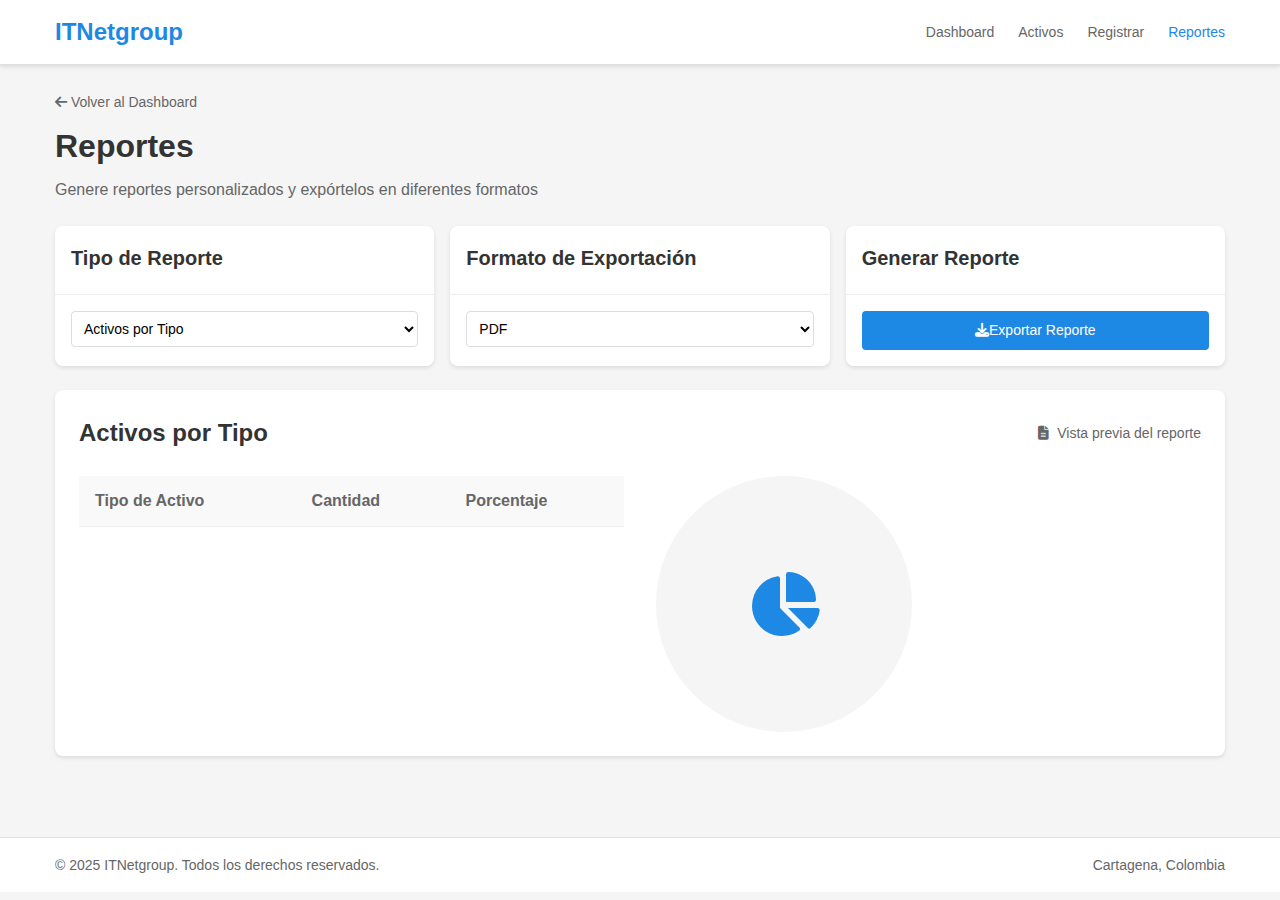
==== reports.html @ 24864eb9 "first version" ====
<!DOCTYPE html>
<html lang="es">
<head>
    <meta charset="UTF-8">
    <meta name="viewport" content="width=device-width, initial-scale=1.0">
    <title>Reportes - ITNetgroup</title>
    <link rel="stylesheet" href="styles.css">
    <link rel="stylesheet" href="https://cdnjs.cloudflare.com/ajax/libs/font-awesome/6.4.0/css/all.min.css">
    <script src="script.js"></script>
</head>
<body>
    <!-- Header -->
    <header class="header">
        <div class="container">
            <div class="header-content">
                <div class="logo">
                    <a href="index.html">ITNetgroup</a>
                </div>
                <nav class="main-nav">
                    <ul>
                        <li><a href="index.html">Dashboard</a></li>
                        <li><a href="assets.html">Activos</a></li>
                        <li><a href="register.html">Registrar</a></li>
                        <li><a href="reports.html" class="active">Reportes</a></li>
                    </ul>
                </nav>
            </div>
        </div>
    </header>

    <!-- Main Content -->
    <main class="main">
        <div class="container">
            <div class="page-header">
                <a href="index.html" class="back-link"><i class="fas fa-arrow-left"></i> Volver al Dashboard</a>
                <h1>Reportes</h1>
                <p>Genere reportes personalizados y expórtelos en diferentes formatos</p>
            </div>

            <!-- Opciones de Reporte -->
            <div class="report-options-grid">
                <div class="card">
                    <div class="card-header">
                        <h3>Tipo de Reporte</h3>
                    </div>
                    <div class="card-content">
                        <select name="report-type">
                            <option value="assets-by-type" selected>Activos por Tipo</option>
                            <option value="assets-by-location">Activos por Ubicación</option>
                            <option value="warranty-expiration">Expiración de Garantías</option>
                            <option value="software-licenses">Licencias de Software</option>
                        </select>
                    </div>
                </div>

                <div class="card">
                    <div class="card-header">
                        <h3>Formato de Exportación</h3>
                    </div>
                    <div class="card-content">
                        <select name="export-format">
                            <option value="pdf" selected>PDF</option>
                            <option value="excel">Excel</option>
                            <option value="csv">CSV</option>
                        </select>
                    </div>
                </div>

                <div class="card">
                    <div class="card-header">
                        <h3>Generar Reporte</h3>
                    </div>
                    <div class="card-content">
                        <a href="#" class="btn btn-primary btn-block"><i class="fas fa-download"></i> Exportar Reporte</a>
                    </div>
                </div>
            </div>

            <!-- Vista Previa del Reporte -->
            <div class="report-preview">
                <div class="report-header">
                    <h2>Activos por Tipo</h2>
                    <div class="report-meta">
                        <i class="fas fa-file-alt"></i> Vista previa del reporte
                    </div>
                </div>

                <div class="report-content">
                    <div class="report-grid">
                        <div class="report-table">
                            <table class="data-table">
                                <thead>
                                    <tr>
                                        <th>Tipo de Activo</th>
                                        <th>Cantidad</th>
                                        <th>Porcentaje</th>
                                    </tr>
                                </thead>
                                <tbody>
                                    <tr>
                                        <td>Hardware</td>
                                        <td>142</td>
                                        <td>38%</td>
                                    </tr>
                                    <tr>
                                        <td>Software</td>
                                        <td>87</td>
                                        <td>27%</td>
                                    </tr>
                                    <tr>
                                        <td>Redes</td>
                                        <td>56</td>
                                        <td>23%</td>
                                    </tr>
                                    <tr>
                                        <td>Otros Activos TI</td>
                                        <td>29</td>
                                        <td>12%</td>
                                    </tr>
                                    <tr class="total-row">
                                        <td>Total</td>
                                        <td>120</td>
                                        <td>100%</td>
                                    </tr>
                                </tbody>
                            </table>
                        </div>
                        <div class="report-chart">
                            <div class="pie-chart-placeholder">
                                <i class="fas fa-chart-pie"></i>
                                <span class="sr-only">Gráfico de distribución de activos por tipo</span>
                            </div>
                        </div>
                    </div>
                </div>
            </div>
        </div>
    </main>

    <!-- Footer -->
    <footer class="footer">
        <div class="container">
            <div class="footer-content">
                <p>© 2025 ITNetgroup. Todos los derechos reservados.</p>
                <p>Cartagena, Colombia</p>
            </div>
        </div>
    </footer>
</body>
</html>
---- styles.css ----
/* Reset y estilos base */
* {
    margin: 0;
    padding: 0;
    box-sizing: border-box;
  }
  
  body {
    font-family: "Segoe UI", Tahoma, Geneva, Verdana, sans-serif;
    line-height: 1.6;
    color: #333;
    background-color: #f5f5f5;
  }
  
  .container {
    width: 100%;
    max-width: 1200px;
    margin: 0 auto;
    padding: 0 15px;
  }
  
  a {
    text-decoration: none;
    color: inherit;
  }
  
  ul {
    list-style: none;
  }
  
  /* Utilidades */
  .hidden {
    display: none !important;
  }
  
  .sr-only {
    position: absolute;
    width: 1px;
    height: 1px;
    padding: 0;
    margin: -1px;
    overflow: hidden;
    clip: rect(0, 0, 0, 0);
    white-space: nowrap;
    border-width: 0;
  }
  
  .full-width {
    width: 100%;
  }
  
  /* Header */
  .header {
    background-color: #fff;
    box-shadow: 0 2px 4px rgba(0, 0, 0, 0.1);
    position: sticky;
    top: 0;
    z-index: 100;
    border-bottom: 1px solid #e0e0e0;
  }
  
  .header-content {
    display: flex;
    justify-content: space-between;
    align-items: center;
    height: 64px;
  }
  
  .logo a {
    font-size: 1.5rem;
    font-weight: 700;
    color: #1e88e5;
  }
  
  .main-nav ul {
    display: flex;
    gap: 24px;
  }
  
  .main-nav a {
    font-size: 0.875rem;
    font-weight: 500;
    color: #666;
    transition: color 0.2s;
  }
  
  .main-nav a:hover {
    color: #1e88e5;
  }
  
  .main-nav a.active {
    color: #1e88e5;
  }
  
  .header-actions {
    display: flex;
    align-items: center;
    gap: 16px;
  }
  
  .search-box {
    position: relative;
  }
  
  .search-box input {
    padding: 8px 8px 8px 32px;
    border: 1px solid #ddd;
    border-radius: 4px;
    font-size: 0.875rem;
    width: 200px;
    background-color: #fff;
  }
  
  .search-box i {
    position: absolute;
    left: 10px;
    top: 50%;
    transform: translateY(-50%);
    color: #666;
  }
  
  /* Main Content */
  .main {
    padding: 24px 0;
    min-height: calc(100vh - 128px); /* 100vh - (header + footer) */
  }
  
  .page-header {
    margin-bottom: 24px;
  }
  
  .page-header h1 {
    font-size: 2rem;
    font-weight: 700;
    margin-bottom: 4px;
  }
  
  .page-header p {
    color: #666;
  }
  
  .back-link {
    display: inline-block;
    margin-bottom: 8px;
    color: #666;
    font-size: 0.875rem;
  }
  
  .back-link:hover {
    color: #1e88e5;
  }
  
  /* Buttons */
  .btn {
    display: inline-flex;
    align-items: center;
    justify-content: center;
    padding: 8px 16px;
    border-radius: 4px;
    font-size: 0.875rem;
    font-weight: 500;
    cursor: pointer;
    transition: all 0.2s;
    border: none;
  }
  
  .btn-primary {
    background-color: #1e88e5;
    color: #fff;
  }
  
  .btn-primary:hover {
    background-color: #1976d2;
  }
  
  .btn-outline {
    background-color: transparent;
    border: 1px solid #ddd;
    color: #666;
  }
  
  .btn-outline:hover {
    border-color: #1e88e5;
    color: #1e88e5;
  }
  
  .btn-danger {
    background-color: #e53935;
    color: #fff;
  }
  
  .btn-danger:hover {
    background-color: #d32f2f;
  }
  
  .btn-block {
    width: 100%;
  }
  
  .btn-icon {
    display: inline-flex;
    align-items: center;
    justify-content: center;
    width: 32px;
    height: 32px;
    border-radius: 4px;
    color: #666;
    transition: all 0.2s;
  }
  
  .btn-icon:hover {
    background-color: #f5f5f5;
    color: #1e88e5;
  }
  
  .btn-icon.delete:hover {
    color: #e53935;
  }
  
  /* Cards */
  .card {
    background-color: #fff;
    border-radius: 8px;
    box-shadow: 0 2px 4px rgba(0, 0, 0, 0.1);
    overflow: hidden;
  }
  
  .card-header {
    padding: 16px;
    border-bottom: 1px solid #eee;
  }
  
  .card-header h2,
  .card-header h3 {
    font-size: 1.25rem;
    font-weight: 600;
    margin-bottom: 4px;
  }
  
  .card-header p {
    color: #666;
    font-size: 0.875rem;
  }
  
  .card-content {
    padding: 16px;
  }
  
  .form-card {
    max-width: 800px;
    margin: 0 auto;
  }
  
  /* Stats Cards */
  .stats-grid {
    display: grid;
    grid-template-columns: repeat(auto-fit, minmax(250px, 1fr));
    gap: 20px;
    margin-bottom: 30px;
  }
  
  .stat-card {
    background: white;
    border-radius: 8px;
    padding: 20px;
    box-shadow: 0 2px 4px rgba(0, 0, 0, 0.1);
  }
  
  .stat-header {
    display: flex;
    justify-content: space-between;
    align-items: center;
    margin-bottom: 15px;
  }
  
  .stat-header h3 {
    margin: 0;
    font-size: 1.1rem;
    color: #333;
  }
  
  .stat-header i {
    font-size: 1.5rem;
    color: #1e88e5;
  }
  
  .stat-content {
    text-align: right;
  }
  
  .stat-value {
    font-size: 2rem;
    font-weight: bold;
    color: #1e88e5;
    margin-bottom: 5px;
  }
  
  .stat-change {
    font-size: 0.9rem;
    font-weight: 500;
  }
  
  .stat-change.positive {
    color: #4caf50;
  }
  
  .stat-change.negative {
    color: #f44336;
  }
  
  /* Section */
  .section {
    margin-bottom: 24px;
  }
  
  .section h2 {
    font-size: 1.5rem;
    font-weight: 600;
    margin-bottom: 16px;
  }
  
  /* Tables */
  .table-container {
    background-color: #fff;
    border-radius: 8px;
    box-shadow: 0 2px 4px rgba(0, 0, 0, 0.1);
    overflow: hidden;
    margin-bottom: 24px;
  }
  
  .data-table {
    width: 100%;
    border-collapse: collapse;
  }
  
  .data-table th,
  .data-table td {
    padding: 12px 16px;
    text-align: left;
    border-bottom: 1px solid #eee;
  }
  
  .data-table th {
    font-weight: 600;
    color: #666;
    background-color: #f9f9f9;
  }
  
  .data-table tr:last-child td {
    border-bottom: none;
  }
  
  .data-table tr:hover {
    background-color: #f5f5f5;
  }
  
  .total-row {
    font-weight: 600;
  }
  
  /* Estilos para la columna de última actualización */
  .data-table td:nth-last-child(2) {
    font-size: 0.85rem;
    color: #666;
    white-space: nowrap;
    font-style: italic;
    padding-right: 24px;
  }

  /* Badges */
  .badge {
    display: inline-block;
    padding: 6px 12px;
    border-radius: 4px;
    font-size: 0.75rem;
    font-weight: 500;
    text-align: center;
    white-space: nowrap;
    vertical-align: baseline;
    color: white;
  }

  .badge-available {
    background-color: #4caf50;
  }

  .badge-assigned {
    background-color: #1e88e5;
  }

  .badge-maintenance {
    background-color: #ff9800;
  }

  .badge-fuera-de-uso {
    background-color: #e53935;
  }

  .badge-success {
    background-color: #28a745;
    color: white;
  }

  .badge-danger {
    background-color: #dc3545;
    color: white;
  }

  .badge-warning {
    background-color: #ffa500;
    color: white;
  }

  .badge-secondary {
    background-color: #6c757d;
    color: white;
  }
  
  .badge-assigned {
    background-color: #1e88e5;
    color: #fff;
  }
  
  .badge-available {
    background-color: #4caf50;
    color: #fff;
  }
  
  .badge-maintenance {
    background-color: #ff9800;
    color: #fff;
  }
  
  .badge-out-of-use {
    background-color: #e53935;
    color: #fff;
  }
  
  /* Quick Access Grid */
  .quick-access-grid {
    display: grid;
    grid-template-columns: repeat(auto-fill, minmax(300px, 1fr));
    gap: 16px;
    margin-bottom: 24px;
  }
  
  /* Filters */
  .filters-container {
    display: flex;
    flex-direction: column;
    gap: 16px;
    margin-bottom: 24px;
  }
  
  .search-container {
    flex: 1;
  }
  
  .filter-actions {
    display: flex;
    flex-wrap: wrap;
    gap: 8px;
  }
  
  .filter-select {
    width: 160px;
  }
  
  .filter-select select,
  .card-content select {
    width: 100%;
    padding: 8px;
    border: 1px solid #ddd;
    border-radius: 4px;
    background-color: #fff;
    font-size: 0.875rem;
  }
  
  /* Forms */
  .register-form {
    display: flex;
    flex-direction: column;
    gap: 16px;
  }
  
  .form-group {
    display: flex;
    flex-direction: column;
    gap: 4px;
  }
  
  .form-group label {
    font-size: 0.875rem;
    font-weight: 500;
    color: #666;
  }
  
  .form-group input,
  .form-group select,
  .form-group textarea {
    padding: 8px;
    border: 1px solid #ddd;
    border-radius: 4px;
    font-size: 0.875rem;
    background-color: #fff;
  }
  
  .form-group textarea {
    min-height: 100px;
    resize: vertical;
  }
  
  .form-grid {
    display: grid;
    grid-template-columns: repeat(auto-fill, minmax(200px, 1fr));
    gap: 16px;
  }
  
  .form-group.full-width {
    grid-column: 1 / -1;
  }
  
  /* Report Options */
  .report-options-grid {
    display: grid;
    grid-template-columns: repeat(auto-fill, minmax(300px, 1fr));
    gap: 16px;
    margin-bottom: 24px;
  }
  
  /* Report Preview */
  .report-preview {
    background-color: #fff;
    border-radius: 8px;
    box-shadow: 0 2px 4px rgba(0, 0, 0, 0.1);
    padding: 24px;
  }
  
  .report-header {
    display: flex;
    justify-content: space-between;
    align-items: center;
    margin-bottom: 24px;
  }
  
  .report-header h2 {
    font-size: 1.5rem;
    font-weight: 600;
  }
  
  .report-meta {
    display: flex;
    align-items: center;
    gap: 8px;
    color: #666;
    font-size: 0.875rem;
  }
  
  .report-grid {
    display: grid;
    grid-template-columns: 1fr 1fr;
    gap: 32px;
  }
  
  .pie-chart-placeholder {
    display: flex;
    align-items: center;
    justify-content: center;
    width: 256px;
    height: 256px;
    border-radius: 50%;
    background-color: #f5f5f5;
    color: #1e88e5;
    font-size: 4rem;
  }
  
  /* Modal */
  .modal {
    display: none;
    position: fixed;
    top: 0;
    left: 0;
    width: 100%;
    height: 100%;
    background-color: rgba(0, 0, 0, 0.5);
    z-index: 1000;
    align-items: center;
    justify-content: center;
  }

  .modal.show {
    display: flex;
  }

  .modal-body {
    flex: 1;
    overflow-y: auto;
    padding: 20px 24px;
    scrollbar-width: thin;
    scrollbar-color: #cbd5e0 #f1f5f9;
  }

  .modal-body::-webkit-scrollbar {
    width: 8px;
  }

  .modal-body::-webkit-scrollbar-track {
    background: #f1f5f9;
    border-radius: 4px;
  }

  .modal-body::-webkit-scrollbar-thumb {
    background-color: #cbd5e0;
    border-radius: 4px;
  }

  .modal-footer {
    padding: 16px 24px;
    border-top: 1px solid #eee;
    display: flex;
    justify-content: flex-end;
    gap: 12px;
    background-color: #fff;
    z-index: 1;
  }
  
  .details-grid {
    display: grid;
    grid-template-columns: repeat(2, 1fr);
    gap: 20px 32px;
    margin-bottom: 16px;
    min-width: 0;
  }

  .detail-item {
    display: flex;
    flex-direction: column;
    gap: 6px;
    background-color: #f8f9fa;
    padding: 12px;
    border-radius: 6px;
  }

  .detail-item label {
    font-weight: 600;
    color: #495057;
    font-size: 0.875rem;
    text-transform: uppercase;
    letter-spacing: 0.5px;
  }

  .detail-item span {
    font-size: 1rem;
    color: #2c3e50;
    line-height: 1.4;
    word-break: break-word;
    overflow-wrap: break-word;
  }

  .detail-item.full-width {
    grid-column: 1 / -1;
  }

  .close-modal {
    background: none;
    border: none;
    width: 32px;
    height: 32px;
    display: flex;
    align-items: center;
    justify-content: center;
    font-size: 1.25rem;
    color: #64748b;
    cursor: pointer;
    border-radius: 6px;
    transition: all 0.2s ease;
    padding: 0;
  }

  .close-modal:hover {
    background-color: #f1f5f9;
    color: #334155;
  }

  .close-modal.btn {
    width: auto;
    height: auto;
    padding: 8px 16px;
    font-size: 0.875rem;
    background-color: #f1f5f9;
    color: #334155;
    border: 1px solid #e2e8f0;
  }

  .close-modal.btn:hover {
    background-color: #e2e8f0;
  }
  
  .modal-content {
    background-color: #fff;
    border-radius: 8px;
    width: 90%;
    max-width: 800px;
    max-height: 90vh;
    position: relative;
    box-shadow: 0 4px 6px rgba(0, 0, 0, 0.1);
    display: flex;
    flex-direction: column;
    overflow: hidden;
  }

  .modal-header {
    display: flex;
    justify-content: space-between;
    align-items: center;
    padding: 16px 24px;
    border-bottom: 1px solid #eee;
    background-color: #fff;
    z-index: 1;
  }
  
  .modal-header h3 {
    font-size: 1.25rem;
    font-weight: 600;
  }
  
  /* Footer */
  .footer {
    background-color: #fff;
    border-top: 1px solid #e0e0e0;
    padding: 16px 0;
  }
  
  .footer-content {
    display: flex;
    justify-content: space-between;
    align-items: center;
  }
  
  .footer p {
    font-size: 0.875rem;
    color: #666;
  }
  
  /* Responsive */
  @media (max-width: 768px) {
    .hide-mobile {
      display: none;
    }
  
    .header-content {
      flex-direction: column;
      height: auto;
      padding: 16px 0;
    }
  
    .main-nav {
      margin-top: 16px;
    }
  
    .main-nav ul {
      justify-content: center;
    }
  
    .header-actions {
      margin-top: 16px;
      width: 100%;
      justify-content: space-between;
    }
  
    .search-box input {
      width: 100%;
    }
  
    .filters-container {
      flex-direction: column;
    }
  
    .filter-actions {
      justify-content: space-between;
    }
  
    .report-grid {
      grid-template-columns: 1fr;
    }
  
    .report-chart {
      display: flex;
      justify-content: center;
    }
  
    .footer-content {
      flex-direction: column;
      gap: 8px;
      text-align: center;
    }
  }
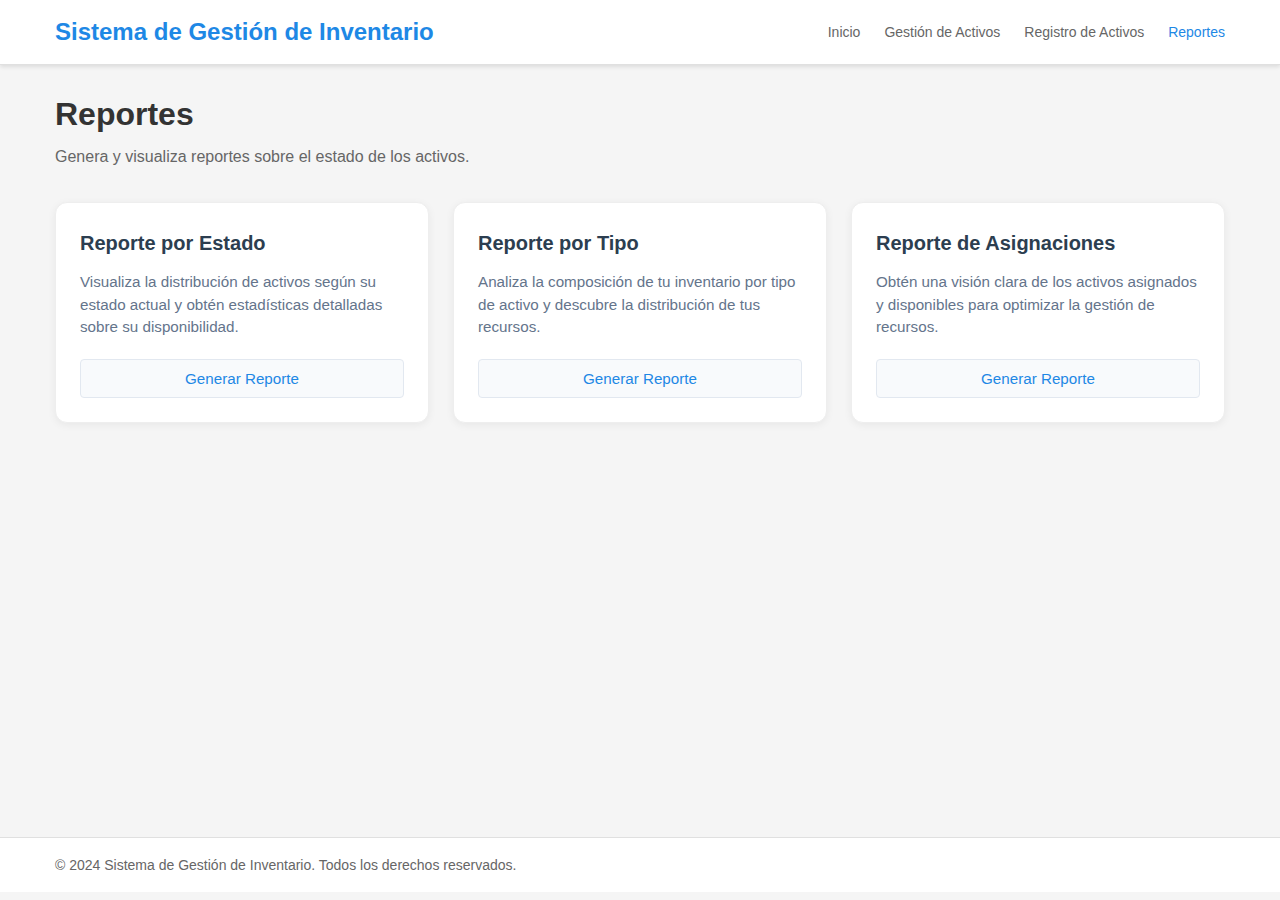
==== commit c88f0b1c: "arreglo de filtros y reportes" ====
--- a/reports.html
+++ b/reports.html
@@ -3,148 +3,73 @@
 <head>
     <meta charset="UTF-8">
     <meta name="viewport" content="width=device-width, initial-scale=1.0">
-    <title>Reportes - ITNetgroup</title>
+    <title>Reportes - Sistema de Gestión de Inventario</title>
     <link rel="stylesheet" href="styles.css">
-    <link rel="stylesheet" href="https://cdnjs.cloudflare.com/ajax/libs/font-awesome/6.4.0/css/all.min.css">
-    <script src="script.js"></script>
+    <link rel="stylesheet" href="https://cdnjs.cloudflare.com/ajax/libs/font-awesome/6.0.0/css/all.min.css">
 </head>
 <body>
-    <!-- Header -->
     <header class="header">
-        <div class="container">
-            <div class="header-content">
-                <div class="logo">
-                    <a href="index.html">ITNetgroup</a>
-                </div>
-                <nav class="main-nav">
-                    <ul>
-                        <li><a href="index.html">Dashboard</a></li>
-                        <li><a href="assets.html">Activos</a></li>
-                        <li><a href="register.html">Registrar</a></li>
-                        <li><a href="reports.html" class="active">Reportes</a></li>
-                    </ul>
-                </nav>
+        <div class="container header-content">
+            <div class="logo">
+                <a href="index.html">Sistema de Gestión de Inventario</a>
             </div>
+            <nav class="main-nav">
+                <ul>
+                    <li><a href="index.html">Inicio</a></li>
+                    <li><a href="assets.html">Gestión de Activos</a></li>
+                    <li><a href="register.html">Registro de Activos</a></li>
+                    <li><a href="reports.html" class="active">Reportes</a></li>
+                </ul>
+            </nav>
         </div>
     </header>
 
-    <!-- Main Content -->
     <main class="main">
         <div class="container">
             <div class="page-header">
-                <a href="index.html" class="back-link"><i class="fas fa-arrow-left"></i> Volver al Dashboard</a>
                 <h1>Reportes</h1>
-                <p>Genere reportes personalizados y expórtelos en diferentes formatos</p>
+                <p>Genera y visualiza reportes sobre el estado de los activos.</p>
             </div>
 
-            <!-- Opciones de Reporte -->
             <div class="report-options-grid">
-                <div class="card">
-                    <div class="card-header">
-                        <h3>Tipo de Reporte</h3>
-                    </div>
-                    <div class="card-content">
-                        <select name="report-type">
-                            <option value="assets-by-type" selected>Activos por Tipo</option>
-                            <option value="assets-by-location">Activos por Ubicación</option>
-                            <option value="warranty-expiration">Expiración de Garantías</option>
-                            <option value="software-licenses">Licencias de Software</option>
-                        </select>
-                    </div>
+                <div class="report-card">
+                    <h3>Reporte por Estado</h3>
+                    <p>Visualiza la distribución de activos según su estado actual y obtén estadísticas detalladas sobre su disponibilidad.</p>
+                    <button onclick="generateStatusReport()" class="btn">Generar Reporte</button>
                 </div>
 
-                <div class="card">
-                    <div class="card-header">
-                        <h3>Formato de Exportación</h3>
-                    </div>
-                    <div class="card-content">
-                        <select name="export-format">
-                            <option value="pdf" selected>PDF</option>
-                            <option value="excel">Excel</option>
-                            <option value="csv">CSV</option>
-                        </select>
-                    </div>
+                <div class="report-card">
+                    <h3>Reporte por Tipo</h3>
+                    <p>Analiza la composición de tu inventario por tipo de activo y descubre la distribución de tus recursos.</p>
+                    <button onclick="generateTypeReport()" class="btn">Generar Reporte</button>
                 </div>
 
-                <div class="card">
-                    <div class="card-header">
-                        <h3>Generar Reporte</h3>
-                    </div>
-                    <div class="card-content">
-                        <a href="#" class="btn btn-primary btn-block"><i class="fas fa-download"></i> Exportar Reporte</a>
-                    </div>
+                <div class="report-card">
+                    <h3>Reporte de Asignaciones</h3>
+                    <p>Obtén una visión clara de los activos asignados y disponibles para optimizar la gestión de recursos.</p>
+                    <button onclick="generateAssignmentReport()" class="btn">Generar Reporte</button>
                 </div>
             </div>
 
-            <!-- Vista Previa del Reporte -->
-            <div class="report-preview">
-                <div class="report-header">
-                    <h2>Activos por Tipo</h2>
-                    <div class="report-meta">
-                        <i class="fas fa-file-alt"></i> Vista previa del reporte
-                    </div>
+            <div id="reportContainer" class="card" style="display: none;">
+                <div class="card-header">
+                    <h3 id="reportTitle">Resultado del Reporte</h3>
                 </div>
-
-                <div class="report-content">
-                    <div class="report-grid">
-                        <div class="report-table">
-                            <table class="data-table">
-                                <thead>
-                                    <tr>
-                                        <th>Tipo de Activo</th>
-                                        <th>Cantidad</th>
-                                        <th>Porcentaje</th>
-                                    </tr>
-                                </thead>
-                                <tbody>
-                                    <tr>
-                                        <td>Hardware</td>
-                                        <td>142</td>
-                                        <td>38%</td>
-                                    </tr>
-                                    <tr>
-                                        <td>Software</td>
-                                        <td>87</td>
-                                        <td>27%</td>
-                                    </tr>
-                                    <tr>
-                                        <td>Redes</td>
-                                        <td>56</td>
-                                        <td>23%</td>
-                                    </tr>
-                                    <tr>
-                                        <td>Otros Activos TI</td>
-                                        <td>29</td>
-                                        <td>12%</td>
-                                    </tr>
-                                    <tr class="total-row">
-                                        <td>Total</td>
-                                        <td>120</td>
-                                        <td>100%</td>
-                                    </tr>
-                                </tbody>
-                            </table>
-                        </div>
-                        <div class="report-chart">
-                            <div class="pie-chart-placeholder">
-                                <i class="fas fa-chart-pie"></i>
-                                <span class="sr-only">Gráfico de distribución de activos por tipo</span>
-                            </div>
-                        </div>
-                    </div>
+                <div class="card-content">
+                    <div id="reportContent"></div>
                 </div>
             </div>
         </div>
     </main>
 
-    <!-- Footer -->
     <footer class="footer">
         <div class="container">
             <div class="footer-content">
-                <p>© 2025 ITNetgroup. Todos los derechos reservados.</p>
-                <p>Cartagena, Colombia</p>
+                <p>&copy; 2024 Sistema de Gestión de Inventario. Todos los derechos reservados.</p>
             </div>
         </div>
     </footer>
+
+    <script src="script.js"></script>
 </body>
 </html>
--- a/styles.css
+++ b/styles.css
@@ -201,18 +201,21 @@
     display: inline-flex;
     align-items: center;
     justify-content: center;
-    width: 32px;
-    height: 32px;
-    border-radius: 4px;
+    width: 36px;
+    height: 36px;
+    background: none;
+    border: none;
+    padding: 0;
     color: #666;
     transition: all 0.2s;
-  }
-  
+    cursor: pointer;
+    font-size: 1.1rem;
+  }
+
   .btn-icon:hover {
-    background-color: #f5f5f5;
     color: #1e88e5;
   }
-  
+
   .btn-icon.delete:hover {
     color: #e53935;
   }
@@ -410,29 +413,19 @@
     background-color: #ffa500;
     color: white;
   }
-
+  
+  .badge-info {
+    background-color: #2196f3;
+    color: #fff;
+  }
+  
+  .badge-danger {
+    background-color: #e53935;
+    color: #fff;
+  }
+  
   .badge-secondary {
-    background-color: #6c757d;
-    color: white;
-  }
-  
-  .badge-assigned {
-    background-color: #1e88e5;
-    color: #fff;
-  }
-  
-  .badge-available {
-    background-color: #4caf50;
-    color: #fff;
-  }
-  
-  .badge-maintenance {
-    background-color: #ff9800;
-    color: #fff;
-  }
-  
-  .badge-out-of-use {
-    background-color: #e53935;
+    background-color: #9e9e9e;
     color: #fff;
   }
   
@@ -489,6 +482,22 @@
     gap: 4px;
   }
   
+  .action-buttons {
+    display: inline-flex;
+    flex-direction: row;
+    gap: 8px;
+    justify-content: center;
+    margin: 0 auto;
+  }
+
+  .text-center {
+    text-align: center;
+  }
+
+  td.text-center {
+    text-align: center;
+  }
+  
   .form-group label {
     font-size: 0.875rem;
     font-weight: 500;
@@ -524,8 +533,102 @@
   .report-options-grid {
     display: grid;
     grid-template-columns: repeat(auto-fill, minmax(300px, 1fr));
-    gap: 16px;
-    margin-bottom: 24px;
+    gap: 24px;
+    margin: 32px 0;
+  }
+
+  .report-card {
+    background: #fff;
+    border-radius: 12px;
+    padding: 24px;
+    box-shadow: 0 2px 8px rgba(0, 0, 0, 0.06);
+    transition: all 0.3s ease;
+    border: 1px solid #eee;
+  }
+
+  .report-card:hover {
+    transform: translateY(-2px);
+    box-shadow: 0 4px 12px rgba(0, 0, 0, 0.1);
+  }
+
+  .report-card h3 {
+    color: #2c3e50;
+    font-size: 1.25rem;
+    margin-bottom: 12px;
+    font-weight: 600;
+  }
+
+  .report-card p {
+    color: #64748b;
+    font-size: 0.95rem;
+    margin-bottom: 20px;
+    line-height: 1.5;
+  }
+
+  .report-card .btn {
+    width: 100%;
+    padding: 10px;
+    font-size: 0.95rem;
+    background-color: #f8fafc;
+    color: #1e88e5;
+    border: 1px solid #e2e8f0;
+    transition: all 0.2s ease;
+  }
+
+  .report-card .btn:hover {
+    background-color: #1e88e5;
+    color: #fff;
+    border-color: #1e88e5;
+  }
+
+  #reportContainer {
+    margin-top: 32px;
+    background: #fff;
+    border-radius: 12px;
+    box-shadow: 0 2px 8px rgba(0, 0, 0, 0.06);
+    border: 1px solid #eee;
+    overflow: hidden;
+  }
+
+  #reportContainer .card-header {
+    background-color: #f8fafc;
+    padding: 16px 24px;
+    border-bottom: 1px solid #eee;
+  }
+
+  #reportContainer .card-header h3 {
+    color: #2c3e50;
+    font-size: 1.2rem;
+    font-weight: 600;
+    margin: 0;
+  }
+
+  #reportContainer .card-content {
+    padding: 24px;
+  }
+
+  #reportContainer .data-table {
+    width: 100%;
+    border-collapse: collapse;
+  }
+
+  #reportContainer .data-table th {
+    background-color: #f8fafc;
+    color: #64748b;
+    font-weight: 600;
+    text-transform: uppercase;
+    font-size: 0.75rem;
+    letter-spacing: 0.5px;
+  }
+
+  #reportContainer .data-table td {
+    color: #2c3e50;
+    font-size: 0.95rem;
+  }
+
+  #reportContainer .total-row {
+    background-color: #f8fafc;
+    font-weight: 600;
   }
   
   /* Report Preview */
